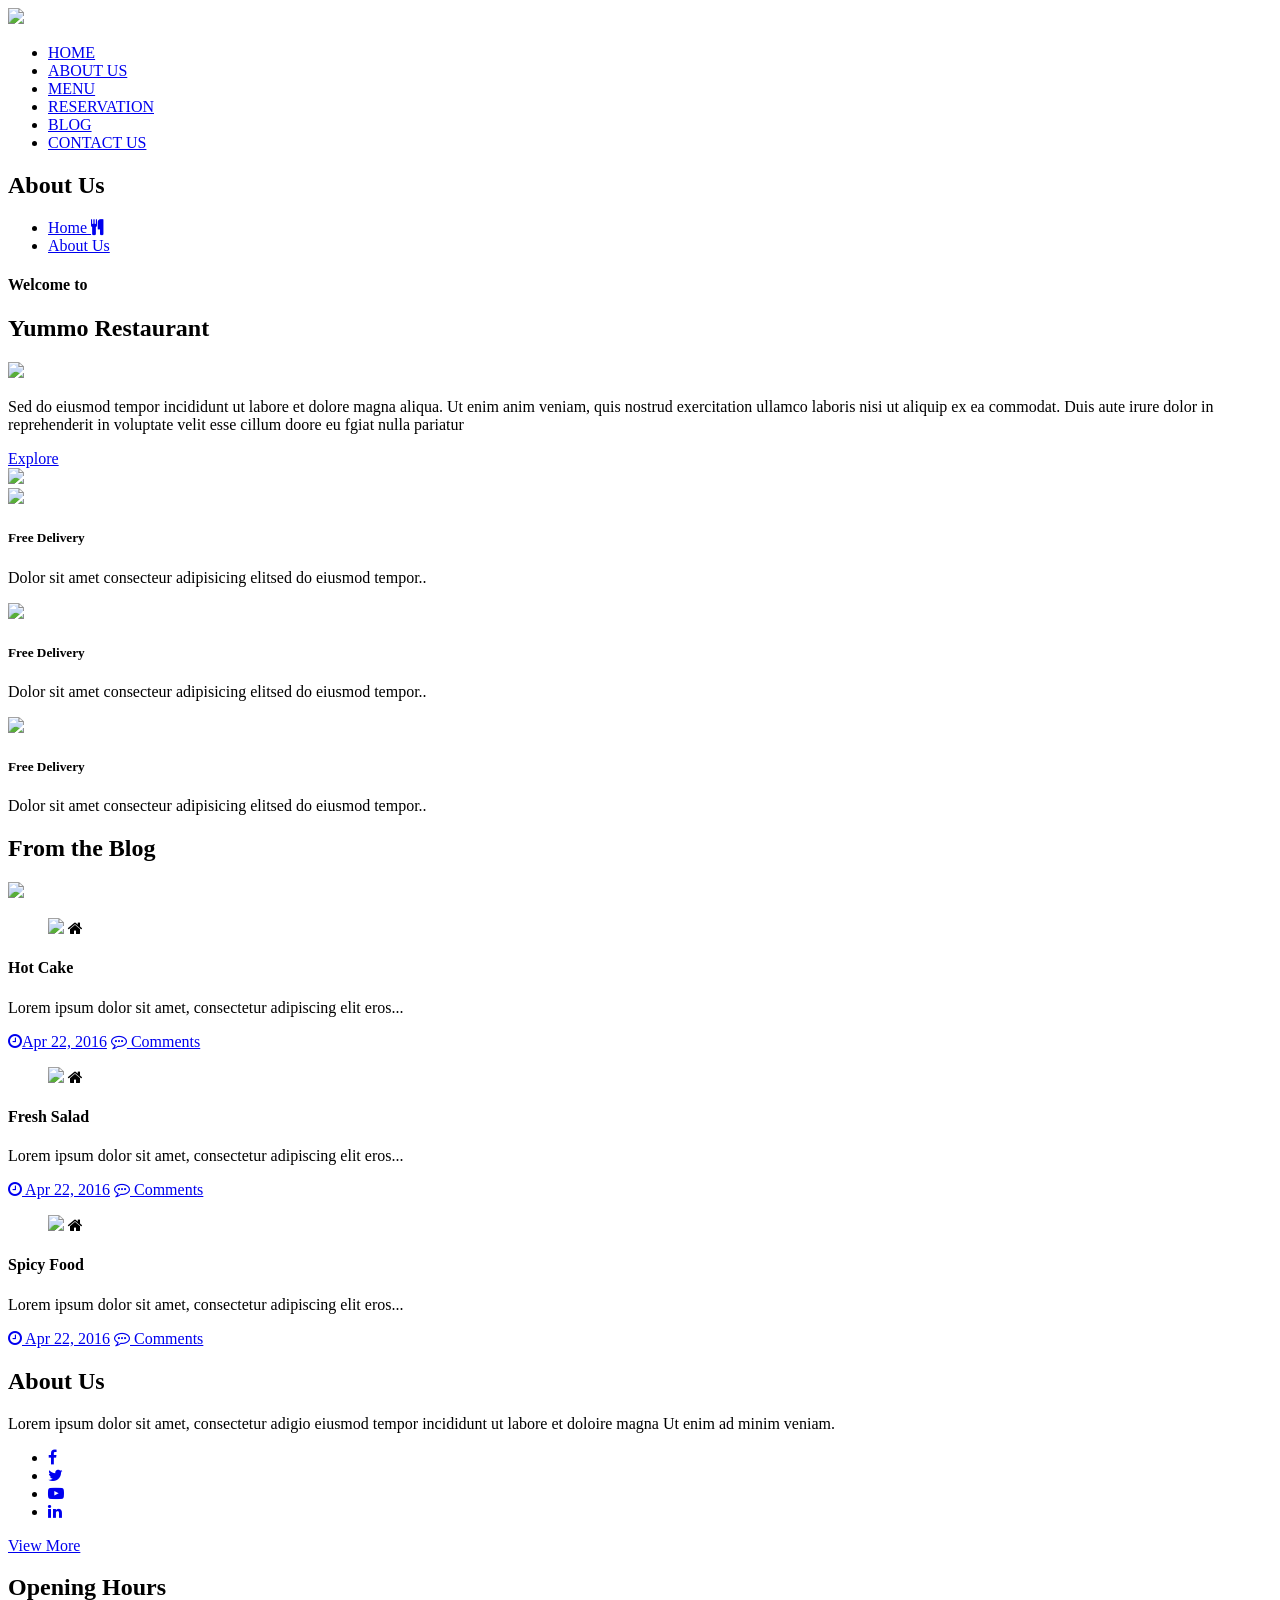
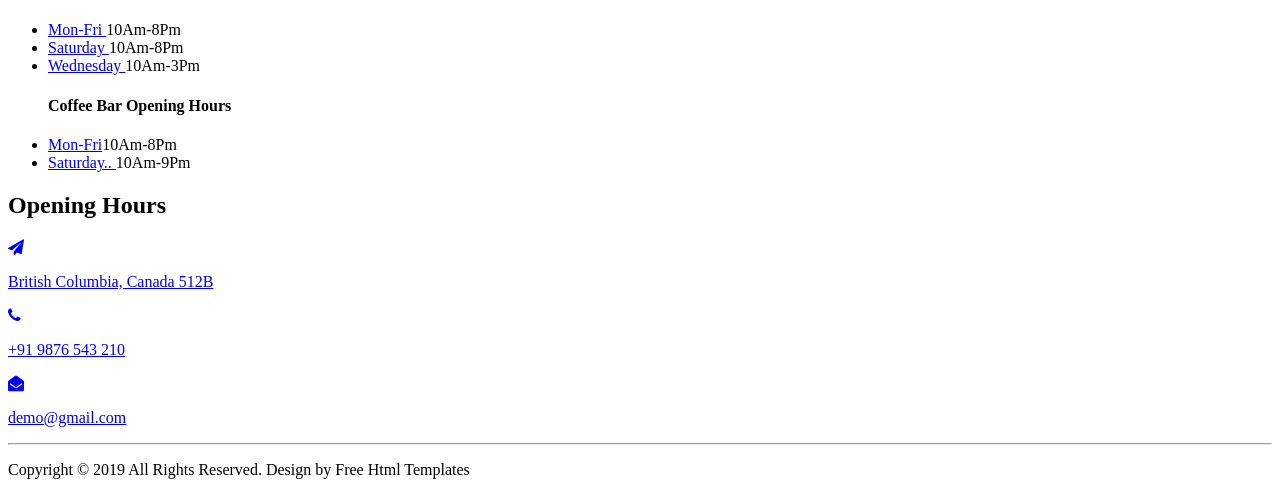
==== about.html @ 05164428 "Add files via upload" ====
<!DOCTYPE html>
<html lang="en">
   <head>
      <!-- basic -->
      <meta charset="utf-8">
      <meta http-equiv="X-UA-Compatible" content="IE=edge">
      <!-- mobile metas -->
      <meta name="viewport" content="width=device-width, initial-scale=1">
      <meta name="viewport" content="initial-scale=1, maximum-scale=1">
      <!-- site metas -->
      <meta name="keywords" content="">
      <meta name="description" content="">
      <meta name="author" content="">
      <!-- title -->
      <title>Yummo - Responsive Html5 Theme</title>
      <!-- fevicon -->
      <link rel="icon" href="images/fevicon.jpg" type="image/gif" />
      <!-- bootstrap css -->
      <link rel="stylesheet" href="css/bootstrap.min.css" />
      <!-- owl stylesheets -->
      <link rel="stylesheet" href="css/owl.carousel.min.css" />
      <link rel="stylesheet" href="css/owl.theme.default.css" />
      <!-- slick slider style -->
      <link rel="stylesheet" href="css/slick-theme.css" />
      <link rel="stylesheet" href="css/slick.css" />
      <!-- site css -->
      <link rel="stylesheet" href="css/style.css" />
      <!-- responsive css -->
      <link rel="stylesheet" href="css/responsive.css" />
      <!-- font awesome link -->
      <link rel="stylesheet" href="https://cdnjs.cloudflare.com/ajax/libs/font-awesome/4.7.0/css/font-awesome.min.css" />
      <!---<link href="https://unpkg.com/aos@2.3.1/dist/aos.css" rel="stylesheet"><-->
      <!--[if lt IE 9]>
      <script src="https://oss.maxcdn.com/libs/html5shiv/3.7.0/html5shiv.js"></script>
      <script src="https://oss.maxcdn.com/libs/respond.js/1.4.2/respond.min.js"></script>
      <![endif]-->
   </head>
   <body>
      <!-- header -->
      <header>
         <div class="container">
            <div class="row">
               <div class="col-md-12 col-lg-3">
                  <div class="logo">
                     <a href="index.html"><img src="img/logo_.png"></a>
                  </div>
               </div>
               <div class="col-md-12 col-lg-9">
                  <nav>
                     <div class="hamburger">
                        <div class="line1"></div>
                        <div class="line2"></div>
                        <div class="line3"></div>
                     </div>
                     <ul class="nav-links">
                        <li><a href="index.html">HOME</a></li>
                        <li><a href="about.html">ABOUT US</a></li>
                        <li><a href="h_menu.html">MENU</a></li>
                        <li><a href="reservation.html">RESERVATION</a></li>
                        <li><a href="blog.html">BLOG</a></li>
                        <li><a href="contact.html">CONTACT US</a></li>
                        </ul>
                  </nav>
               </div>
            </div>
         </div>
      </header>
      <!-- header end -->
      <!---slider-section-->
      <section class="about-bannner">
         <div class="container">
            <div class="row">
               <div class="col-md-12">
                  <div class="clentes-best">
                     <h2>About Us</h2>
                     <ul>
                        <li><a href="#"><span>Home <i class="fa fa-cutlery" aria-hidden="true"></i></span></a> </li>
                        <li><a href="#">About Us</a></li>
                     </ul>
                  </div>
               </div>
            </div>
         </div>
      </section>
      <!---welcome-restaurant-->
      <section  class="welcome-restaurant">
         <div class="container">
            <div class="row">
               <div class="col-md-6 col-sm-6 col-lg-6">
                  <div class="our-story">
                     <h4>Welcome to</h4>
                     <h2>Yummo Restaurant</h2>
                     <span><img src="img/heading-dark.png"></span>
                     <p>Sed do eiusmod tempor incididunt ut labore et dolore magna aliqua. Ut enim anim veniam, quis nostrud exercitation ullamco laboris nisi ut aliquip ex ea commodat. Duis aute irure dolor in reprehenderit in voluptate velit esse cillum doore eu fgiat nulla pariatur</p>
                     <a href="#">Explore</a>
                  </div>
               </div>
               <div class="col-md-6 col-sm-6 col-lg-6">
                  <div class="duis-excpeat">
                     <img src="img/our-story.jpg">
                  </div>
               </div>
            </div>
         </div>
      </section>
       <!---Free-delivery-->
      <section class="Free-delivery">
         <div class="container">
            <div class="row">
               <div class="col-md-4 col-sm-6 col-lg-4">
                  <div class="mollir">
                     <div class="fee-img">
                        <img class="pulse-image" src="img/free-delivery_small.png">
                     </div>
                     <div class="coffee-text">
                        <h5>Free Delivery</h5>
                        <p>Dolor sit amet consecteur adipisicing elitsed do eiusmod tempor..</p>
                     </div>
                  </div>
               </div>
               <div class="col-md-4 col-sm-6 col-lg-4">
                  <div class="mollir">
                     <div class="fee-img">
                        <img class="pulse-image" src="img/open-24hr_small.png">
                     </div>
                     <div class="coffee-text">
                        <h5>Free Delivery</h5>
                        <p>Dolor sit amet consecteur adipisicing elitsed do eiusmod tempor..</p>
                     </div>
                  </div>
               </div>
               <div class="col-md-4 col-sm-6 col-lg-4">
                  <div class="mollir">
                     <div class="fee-img">
                        <img class="pulse-image" src="img/support_small.png">
                     </div>
                     <div class="coffee-text">
                        <h5>Free Delivery</h5>
                        <p>Dolor sit amet consecteur adipisicing elitsed do eiusmod tempor..</p>
                     </div>
                  </div>
               </div>
            </div>
         </div>
      </section>
       <!---leftst-blog-->
      <section class="leftst-blog">
         <div class="container">
            <div class="row">
               <div class="col-md-12">
                  <div class="bloger-change">
                     <h2>From the Blog</h2>
                     <span class="icon"><img src="img/heading-dark.png"></span>   
                  </div>
               </div>
               <div class="col-md-4 col-sm-6 col-lg-4">
                  <div class="hotel-blog">
                     <figure class="snip1409"><img src="img/news-img1.jpg">
                        <i class="fa fa-home" aria-hidden="true"></i>
                        <a href="#"></a>
                     </figure>
                     <div class="Spicy-Food">
                        <h4>Hot Cake</h4>
                        <p>Lorem ipsum dolor sit amet, consectetur adipiscing elit eros...</p>
                        <a class="apr" href="#"><span> <i class="fa fa-clock-o" aria-hidden="true"></i>Apr 22, 2016</span></a>
                        <a class="Comments" href="#"><i class="fa fa-commenting-o" aria-hidden="true"></i><span>  Comments</span></a>
                     </div>
                  </div>
               </div>
               <div class="col-md-4 col-sm-6 col-lg-4">
                  <div class="hotel-blog">
                     <figure class="snip1409"><img src="img/news-img2.jpg">
                        <i class="fa fa-home" aria-hidden="true"></i>
                        <a href="#"></a>
                     </figure>
                     <div class="Spicy-Food">
                        <h4>Fresh Salad</h4>
                        <p>Lorem ipsum dolor sit amet, consectetur adipiscing elit eros...</p>
                        <a class="apr" href="#"><i class="fa fa-clock-o" aria-hidden="true"></i><span> Apr 22, 2016</span></a>
                        <a class="Comments" href="#"><i class="fa fa-commenting-o" aria-hidden="true"></i><span>  Comments</span></a>
                     </div>
                  </div>
               </div>
               <div class="col-md-4 col-sm-6 col-lg-4">
                  <div class="hotel-blog">
                     <figure class="snip1409"><img src="img/news-img3.jpg">
                        <i class="fa fa-home" aria-hidden="true"></i>
                        <a href="#"></a>
                     </figure>
                     <div class="Spicy-Food">
                        <h4>Spicy Food</h4>
                        <p>Lorem ipsum dolor sit amet, consectetur adipiscing elit eros...</p>
                        <a class="apr" href="#"><i class="fa fa-clock-o" aria-hidden="true"></i><span> Apr 22, 2016</span></a>
                        <a class="Comments" href="#"> <i class="fa fa-commenting-o" aria-hidden="true"></i><span>  Comments</span></a>
                     </div>
                  </div>
               </div>
            </div>
         </div>
      </section>
      <!-- footer -->
      <footer>
         <div class="container">
            <div class="row">
               <div class="col-md-4 col-sm-6 col-lg-4">
                  <div class="footer-about">
                     <h2>About Us</h2>
                     <p>Lorem ipsum dolor sit amet, consectetur adigio eiusmod tempor incididunt ut labore et doloire magna Ut enim ad minim veniam.</p>
                     <ul>
                        <li><a href="#"><i class="fa fa-facebook"></i></a></li>
                        <li><a href="#"><i class="fa fa-twitter"></i></a></li>
                        <li><a href="#"><i class="fa fa-youtube-play"></i></a></li>
                        <li><a href="#"><i class="fa fa-linkedin"></i></a></li>
                     </ul>
                     <a class="view" href="about.html">View More</a>
                  </div>
               </div>
               <div class="col-md-4 col-sm-6 col-lg-4">
                  <div class="footer-about">
                     <h2>Opening Hours</h2>
                     <ul class="Opening-hours">
                        <li><a href="#">Mon-Fri </a><span>10Am-8Pm</span></li>
                        <li><a href="#">Saturday </a><span>10Am-8Pm </span></li>
                        <li><a href="#">Wednesday </a><span>10Am-3Pm</span></li>
                        <h4>Coffee Bar Opening Hours</h4>
                        <li><a href="#">Mon-Fri</a><span>10Am-8Pm</span></li>
                        <li><a href="#">Saturday.. </a><span>10Am-9Pm</span></li>
                     </ul>
                  </div>
               </div>
               <div class="col-md-4 col-sm-6 col-lg-4">
                  <div class="footer-about">
                     <h2>Opening Hours</h2>
                     <a class="brght" href="#">
                        <i class="fa fa-paper-plane" aria-hidden="true"></i>
                        <p class="ind">British Columbia, Canada 512B</p>
                     </a>
                     <a class="brght" href="#">
                        <i class="fa fa-phone" aria-hidden="true"></i>
                        <p class="ind">+91 9876 543 210</p>
                     </a>
                     <a class="brght" href="#">
                        <i class="fa fa-envelope-open" aria-hidden="true"></i>
                        <p class="ind">demo@gmail.com</p>
                     </a>
                  </div>
               </div>
               <div class="col-md-12">
                  <hr>
                  <p class="right">Copyright © 2019 All Rights Reserved. Design by Free Html Templates</p>
               </div>
            </div>
         </div>
      </footer>
      <!-- footer end -->
      <!-- Optional JavaScript -->
      <!-- jQuery first, then Popper.js, then Bootstrap JS -->
      <script src="js/jquery.min.js"></script>
      <script src="js/jquery-3.2.1.slim.min.js"></script>
      <script src="js/popper.min.js"></script>
      <script src="js/bootstrap.min.js"></script>
      <script src="js/slick.min.js"></script>
      <script src="js/main.js"></script>
      <script src="js/owl.carousel.min.js"></script>
      <script src="https://unpkg.com/aos@2.3.1/dist/aos.js"></script>
      <script type="text/javascript">/* Demo purposes only */
         $(".hover").mouseleave(
           function () {
             $(this).removeClass("hover");
           }
         );
      </script>
      <script type="text/javascript">$('.owl-carousel').owlCarousel({
         loop:true,
         autoplay:true,
          autoplayTimeout:2000,
         margin:10,
         nav:true,
         responsive:{
             0:{
                 items:2
             },
             600:{
                 items:4
             },
             1000:{
                 items:6
             }
         }
         })
      </script>
      <script>
         AOS.init({duration:1000,
         });
      </script>
   </body>
</html>
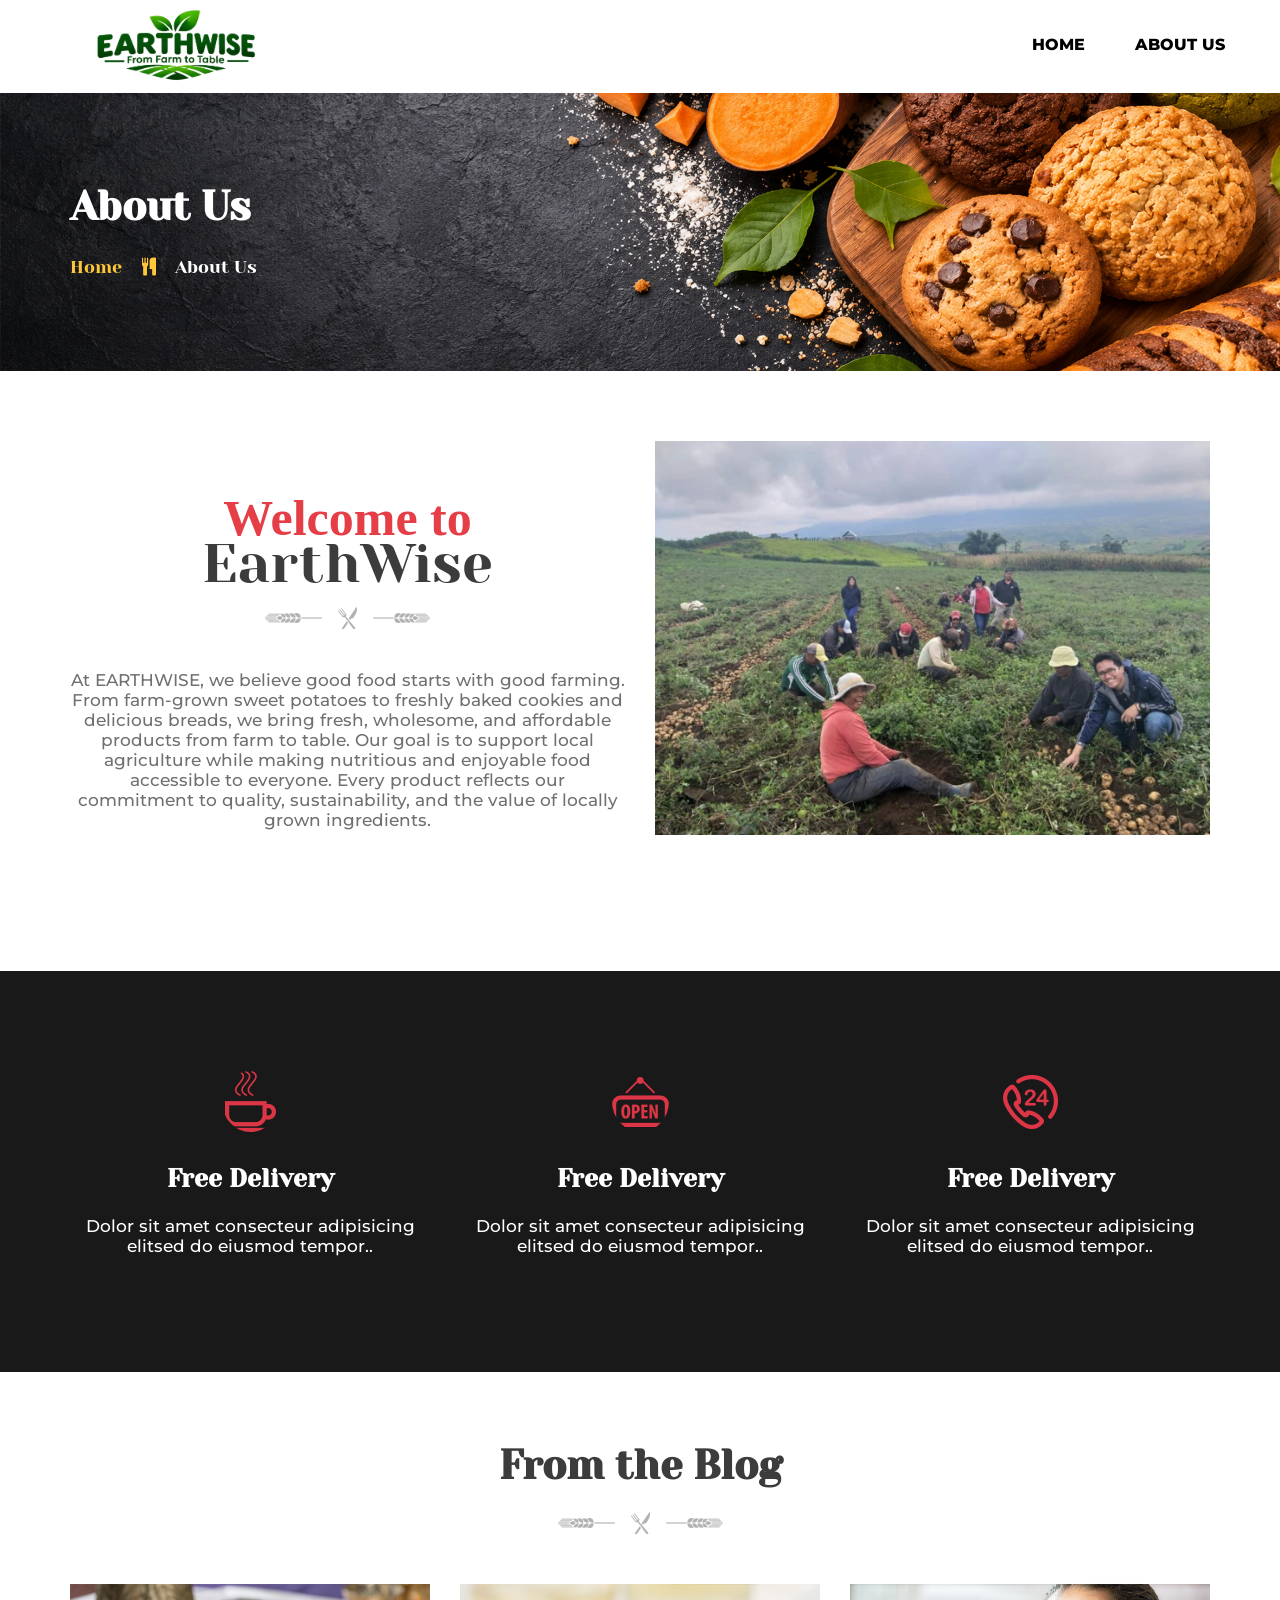
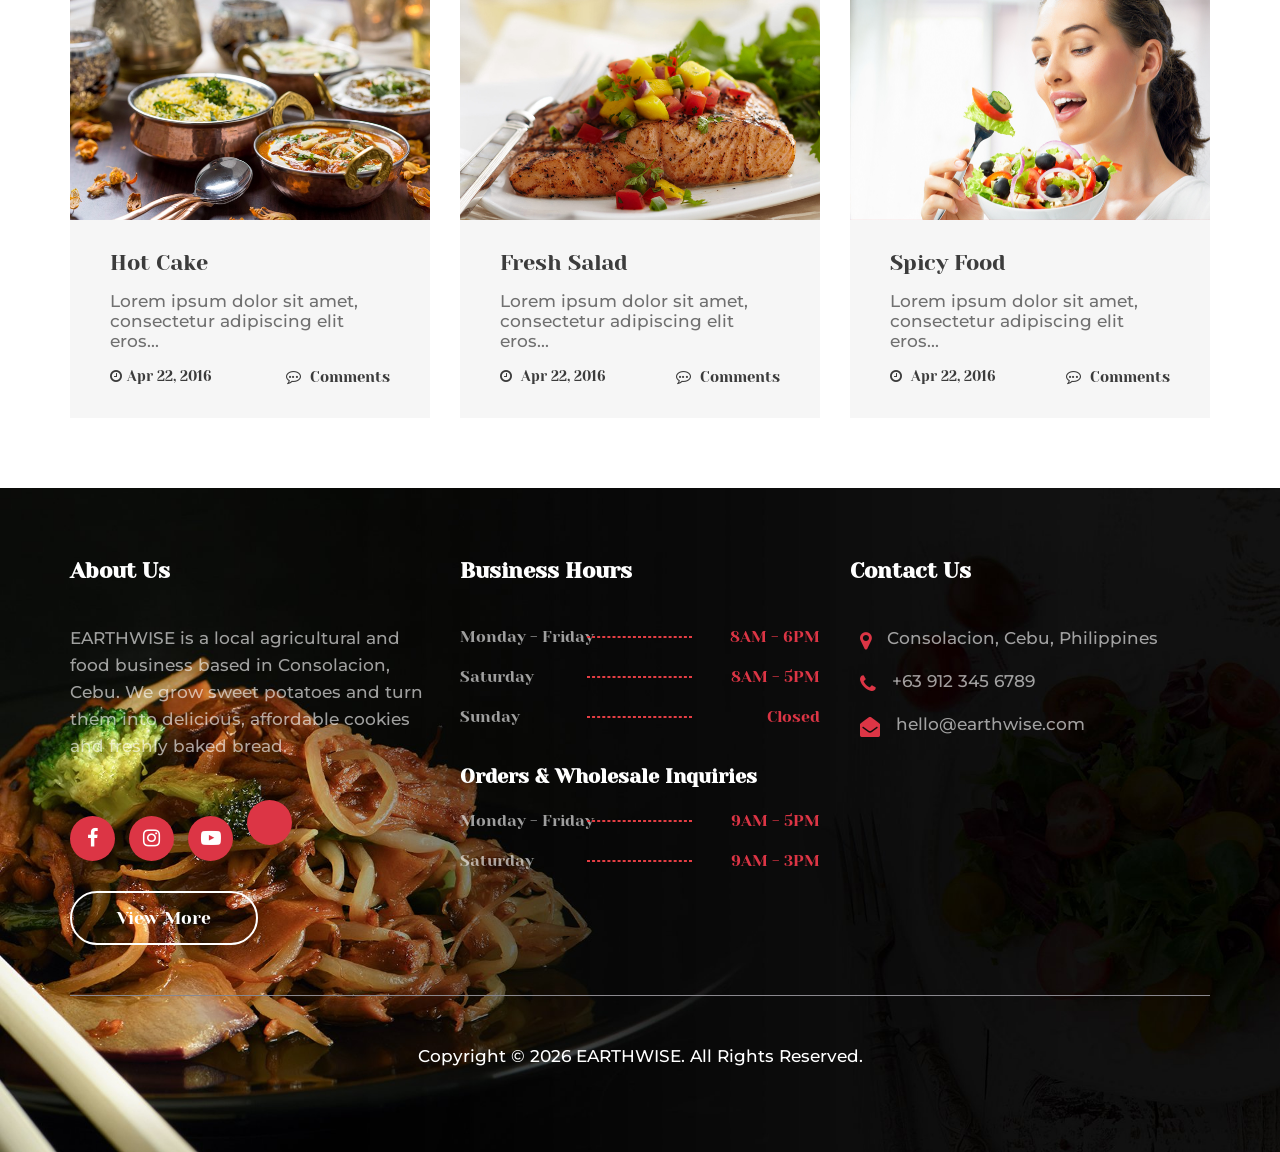
==== commit 535c7fe7: "Update about.html" ====
--- a/about.html
+++ b/about.html
@@ -12,9 +12,9 @@
       <meta name="description" content="">
       <meta name="author" content="">
       <!-- title -->
-      <title>Yummo - Responsive Html5 Theme</title>
+      <title>EarthWise</title>
       <!-- fevicon -->
-      <link rel="icon" href="images/fevicon.jpg" type="image/gif" />
+      <link rel="icon" href="img/logo_.png" type="image/gif" />
       <!-- bootstrap css -->
       <link rel="stylesheet" href="css/bootstrap.min.css" />
       <!-- owl stylesheets -->
@@ -55,10 +55,10 @@
                      <ul class="nav-links">
                         <li><a href="index.html">HOME</a></li>
                         <li><a href="about.html">ABOUT US</a></li>
-                        <li><a href="h_menu.html">MENU</a></li>
+                        <!-- <li><a href="h_menu.html">MENU</a></li>
                         <li><a href="reservation.html">RESERVATION</a></li>
                         <li><a href="blog.html">BLOG</a></li>
-                        <li><a href="contact.html">CONTACT US</a></li>
+                        <li><a href="contact.html">CONTACT US</a></li> -->
                         </ul>
                   </nav>
                </div>
@@ -89,10 +89,10 @@
                <div class="col-md-6 col-sm-6 col-lg-6">
                   <div class="our-story">
                      <h4>Welcome to</h4>
-                     <h2>Yummo Restaurant</h2>
+                     <h2>EarthWise</h2>
                      <span><img src="img/heading-dark.png"></span>
-                     <p>Sed do eiusmod tempor incididunt ut labore et dolore magna aliqua. Ut enim anim veniam, quis nostrud exercitation ullamco laboris nisi ut aliquip ex ea commodat. Duis aute irure dolor in reprehenderit in voluptate velit esse cillum doore eu fgiat nulla pariatur</p>
-                     <a href="#">Explore</a>
+                     <p>At EARTHWISE, we believe good food starts with good farming. From farm-grown sweet potatoes to freshly baked cookies and delicious breads, we bring fresh, wholesome, and affordable products from farm to table. Our goal is to support local agriculture while making nutritious and enjoyable food accessible to everyone. Every product reflects our commitment to quality, sustainability, and the value of locally grown ingredients.</p>
+                     <!-- <a href="#">Explore</a> -->
                   </div>
                </div>
                <div class="col-md-6 col-sm-6 col-lg-6">
@@ -199,60 +199,80 @@
          </div>
       </section>
       <!-- footer -->
-      <footer>
-         <div class="container">
-            <div class="row">
-               <div class="col-md-4 col-sm-6 col-lg-4">
-                  <div class="footer-about">
-                     <h2>About Us</h2>
-                     <p>Lorem ipsum dolor sit amet, consectetur adigio eiusmod tempor incididunt ut labore et doloire magna Ut enim ad minim veniam.</p>
-                     <ul>
-                        <li><a href="#"><i class="fa fa-facebook"></i></a></li>
-                        <li><a href="#"><i class="fa fa-twitter"></i></a></li>
-                        <li><a href="#"><i class="fa fa-youtube-play"></i></a></li>
-                        <li><a href="#"><i class="fa fa-linkedin"></i></a></li>
-                     </ul>
-                     <a class="view" href="about.html">View More</a>
-                  </div>
-               </div>
-               <div class="col-md-4 col-sm-6 col-lg-4">
-                  <div class="footer-about">
-                     <h2>Opening Hours</h2>
-                     <ul class="Opening-hours">
-                        <li><a href="#">Mon-Fri </a><span>10Am-8Pm</span></li>
-                        <li><a href="#">Saturday </a><span>10Am-8Pm </span></li>
-                        <li><a href="#">Wednesday </a><span>10Am-3Pm</span></li>
-                        <h4>Coffee Bar Opening Hours</h4>
-                        <li><a href="#">Mon-Fri</a><span>10Am-8Pm</span></li>
-                        <li><a href="#">Saturday.. </a><span>10Am-9Pm</span></li>
-                     </ul>
-                  </div>
-               </div>
-               <div class="col-md-4 col-sm-6 col-lg-4">
-                  <div class="footer-about">
-                     <h2>Opening Hours</h2>
-                     <a class="brght" href="#">
-                        <i class="fa fa-paper-plane" aria-hidden="true"></i>
-                        <p class="ind">British Columbia, Canada 512B</p>
-                     </a>
-                     <a class="brght" href="#">
-                        <i class="fa fa-phone" aria-hidden="true"></i>
-                        <p class="ind">+91 9876 543 210</p>
-                     </a>
-                     <a class="brght" href="#">
-                        <i class="fa fa-envelope-open" aria-hidden="true"></i>
-                        <p class="ind">demo@gmail.com</p>
-                     </a>
-                  </div>
-               </div>
-               <div class="col-md-12">
-                  <hr>
-                  <p class="right">Copyright © 2019 All Rights Reserved. Design by Free Html Templates</p>
-               </div>
-            </div>
-         </div>
-      </footer>
-      <!-- footer end -->
+  <footer>
+   <div class="container">
+      <div class="row">
+
+         <!-- About Us -->
+         <div class="col-md-4 col-sm-6 col-lg-4">
+            <div class="footer-about">
+               <h2>About Us</h2>
+               <p>
+                  EARTHWISE is a local agricultural and food business
+                  based in Consolacion, Cebu. We grow sweet potatoes
+                  and turn them into delicious, affordable cookies
+                  and freshly baked bread.
+               </p>
+               <ul>
+                  <li><a href="#"><i class="fa fa-facebook"></i></a></li>
+                  <li><a href="#"><i class="fa fa-instagram"></i></a></li>
+                  <li><a href="#"><i class="fa fa-youtube-play"></i></a></li>
+                  <li><a href="#"><i class="fa fa-tiktok"></i></a></li>
+               </ul>
+               <a class="view" href="about.html">View More</a>
+            </div>
+         </div>
+
+         <!-- Business Hours -->
+         <div class="col-md-4 col-sm-6 col-lg-4">
+            <div class="footer-about">
+               <h2>Business Hours</h2>
+               <ul class="Opening-hours">
+                  <li><a href="#">Monday - Friday</a><span>8AM - 6PM</span></li>
+                  <li><a href="#">Saturday</a><span>8AM - 5PM</span></li>
+                  <li><a href="#">Sunday</a><span>Closed</span></li>
+
+                  <h4>Orders & Wholesale Inquiries</h4>
+                  <li><a href="#">Monday - Friday</a><span>9AM - 5PM</span></li>
+                  <li><a href="#">Saturday</a><span>9AM - 3PM</span></li>
+               </ul>
+            </div>
+         </div>
+
+         <!-- Contact Us -->
+         <div class="col-md-4 col-sm-6 col-lg-4">
+            <div class="footer-about">
+               <h2>Contact Us</h2>
+
+               <a class="brght" href="#">
+                  <i class="fa fa-map-marker" aria-hidden="true"></i>
+                  <p class="ind">Consolacion, Cebu, Philippines</p>
+               </a>
+
+               <a class="brght" href="tel:+639123456789">
+                  <i class="fa fa-phone" aria-hidden="true"></i>
+                  <p class="ind">+63 912 345 6789</p>
+               </a>
+
+               <a class="brght" href="mailto:hello@earthwise.com">
+                  <i class="fa fa-envelope-open" aria-hidden="true"></i>
+                  <p class="ind">hello@earthwise.com</p>
+               </a>
+            </div>
+         </div>
+
+         <!-- Copyright -->
+         <div class="col-md-12">
+            <hr>
+            <p class="right">
+               Copyright © 2026 EARTHWISE. All Rights Reserved.
+            </p>
+         </div>
+
+      </div>
+   </div>
+</footer>
+<!-- footer end -->
       <!-- Optional JavaScript -->
       <!-- jQuery first, then Popper.js, then Bootstrap JS -->
       <script src="js/jquery.min.js"></script>
@@ -294,4 +314,4 @@
          });
       </script>
    </body>
-</html>+</html>
--- a/css/style.css
+++ b/css/style.css
@@ -0,0 +1,1750 @@
+@import url('https://fonts.googleapis.com/css2?family=Yeseva+One&display=swap');
+@import url('https://fonts.googleapis.com/css2?family=Bellefair&family=Yeseva+One&display=swap');
+@import url('https://fonts.googleapis.com/css2?family=Montserrat:wght@300;400;500;600;700;800;900&display=swap');
+* {
+    box-sizing: border-box;
+}
+
+body {
+    margin: 0px;
+    padding: 0px;
+    font-family: 'Yeseva One', cursive;
+    overflow-x: hidden;
+}
+
+h1,
+h2,
+h3,
+h4,
+h5,
+h6 {
+    color: #3c3c3c;
+    margin: 0px;
+    padding: 0px;
+    font-family: 'Yeseva One', cursive;
+}
+
+.container {
+    max-width: 1170px;
+    margin: 0 auto;
+}
+
+.img-responsive {
+    max-width: 100%;
+}
+
+.slick-prev,
+.slick-next {
+    font-size: 0;
+    line-height: 0;
+    position: absolute;
+    top: 50%;
+    display: block;
+    width: 20px;
+    height: 20px;
+    padding: 0;
+    -webkit-transform: translate(0, -50%);
+    -ms-transform: translate(0, -50%);
+    transform: translate(0, -50%);
+    cursor: pointer;
+    color: transparent;
+    border: none;
+    outline: none;
+    background: red;
+}
+
+.bg-dark {
+    background-color: rgb(0, 23, 60, 0.1) !important;
+    position: absolute;
+    z-index: 999;
+    width: 100%;
+    padding: 20px 31px;
+}
+
+.slider-section .slick-next {
+    right: 40px;
+    top: 46%;
+    width: 50px;
+    height: 50px;
+    background-color: #ee2852 !important;
+    border: 1px solid #ee2852;
+    border-radius: 30px;
+    display: none !important;
+}
+
+.ml-auto,
+.mx-auto {
+    margin-left: auto!important;
+    font-weight: 700;
+}
+
+.slick-dots li {
+    position: relative;
+    display: inline-block;
+    width: 20px;
+    height: 20px;
+    margin: 0 19px;
+    padding: 0;
+    cursor: pointer;
+    margin: 0 24px;
+}
+
+.slider-section .slider-images img:before {
+    content: '';
+    width: 100%;
+    background-color: rgb(19, 15, 64, 0.5);
+    position: absolute;
+    height: 100%;
+}
+
+.slider-section .slider-images img {
+    width: 100%;
+    position: relative;
+}
+
+.slider-images:before {
+    content: '';
+    width: 100%;
+    height: 100%;
+    background-color: rgb(0, 0, 0, 0.5);
+    position: absolute;
+    top: 0;
+    bottom: 0;
+    z-index: 999;
+}
+
+.slick-prev,
+.slick-next {
+    font-size: 0px;
+    line-height: 10;
+    position: absolute;
+    top: 50%;
+    display: block;
+    width: 20px;
+    height: 20px;
+    padding: 0;
+    -webkit-transform: translate(0, -50%);
+    -ms-transform: translate(0, -50%);
+    transform: translate(0, -50%);
+    cursor: pointer;
+    border: none;
+    outline: none;
+    z-index: 99;
+}
+
+.slider-text {
+    position: absolute;
+    top: 31%;
+    left: 15%;
+    right: 15%;
+    z-index: 9999;
+    text-align: center;
+}
+
+.slick-dotted.slick-slider {
+    margin-bottom: 0px !important;
+}
+
+.navbar-dark .navbar-nav .nav-link {
+    color: #ffffff;
+}
+
+.slider-text h2 {
+    font-size: 50px;
+    font-weight: 800;
+    color: #ffffff;
+    padding-bottom: 26px;
+    line-height: 64px;
+}
+
+.slider-text span {
+    font-size: 17px;
+    font-weight: 600;
+    color: #47da84;
+    letter-spacing: 3px;
+}
+
+.slider-text h5 {
+    font-weight: 600;
+    color: #fff;
+}
+
+.slider-text p {
+    font-size: 18px;
+    font-weight: 500;
+    color: #ffff;
+}
+
+.slider-text a {
+    width: 163px;
+    height: 50px;
+    background-color: #2ed573;
+    display: inline-block;
+    text-align: center;
+    line-height: 50px;
+    text-decoration: none;
+    color: #fff;
+}
+
+.slider-text a {
+    width: 163px;
+    height: 50px;
+    background-color: #ffffff;
+    display: inline-block;
+    text-align: center;
+    line-height: 50px;
+    text-decoration: none;
+    color: #191616;
+    font-weight: 600;
+}
+
+.slider-section .slick-dots li button {
+    font-size: none !important;
+    line-height: 0;
+    display: block;
+    width: 12px;
+    height: 12px;
+    padding: 5px;
+    cursor: pointer;
+    color: transparent;
+    border: 2px solid #e53e47;
+    outline: none;
+    background: transparent;
+    border-radius: 30px;
+}
+
+.slider-text a:hover {
+    background-color: #ff5e15;
+    transition: all 0.8s;
+    color: #000;
+}
+
+.slider-text h2 {
+    font-size: 55px;
+    line-height: 58px;
+    font-weight: 700;
+}
+
+#slider_main .carousel-control-next,
+#slider_main .carousel-control-prev {
+    position: absolute;
+    top: calc(50% - 35px);
+    bottom: 0;
+    display: -webkit-box;
+    display: -ms-flexbox;
+    display: flex;
+    -webkit-box-align: center;
+    -ms-flex-align: center;
+    align-items: center;
+    -webkit-box-pack: center;
+    -ms-flex-pack: center;
+    justify-content: center;
+    width: 70px;
+    color: #fff;
+    text-align: center;
+    opacity: 1;
+    height: 70px;
+    border-radius: 100%;
+    background: #222;
+    margin: 0 40px;
+}
+
+#slider_main .carousel-control-next:hover,
+#slider_main .carousel-control-prev:hover,
+#slider_main .carousel-control-next:focus,
+#slider_main .carousel-control-prev:focus {
+    background: #ffc637;
+}
+
+
+/*asetic*/
+
+.slick-dots {
+    position: absolute;
+    bottom: 11px;
+    display: block;
+    width: 100%;
+    padding: 0;
+    margin: 0x;
+    list-style: none;
+    text-align: center;
+    cursor: pointer;
+}
+
+.slider-text h4 {
+    font-size: 24px;
+    font-weight: 600;
+    color: #e53e47;
+    margin-bottom: 26px;
+    letter-spacing: 2px;
+}
+
+.slick-dots li button:before {
+    font-family: 'slick';
+    font-size: 6px;
+    line-height: 20px;
+    position: absolute;
+    top: 0;
+    left: 0;
+    width: 20px;
+    height: 20px;
+    content: '•';
+    text-align: center;
+    opacity: .25;
+    color: none;
+    -webkit-font-smoothing: antialiased;
+    -moz-osx-font-smoothing: grayscale;
+}
+
+.slider-section .slick-dots li button:hover {
+    background-color: #e53e47;
+    font-size: none !important;
+}
+
+
+/*nav-bar-*/
+
+header nav {
+    width: auto;
+    background: transparent;
+    box-shadow: none;
+    position: relative;
+    z-index: 99;
+    padding: 18px 0 0;
+    float: right;
+    display: flex;
+    justify-content: flex-end;
+    position: absolute;
+    right: 0;
+    top: -10px;
+}
+
+.nav-links li {
+    margin-left: 15px;
+}
+
+
+/*Styling logo*/
+
+.logo img {
+    max-width: 100%;
+    margin: 0;
+}
+
+
+/*Styling Links*/
+
+.nav-links {
+    display: flex;
+    list-style: none;
+    width: auto;
+    padding: 0px;
+    justify-content: space-between;
+    text-transform: uppercase;
+    float: right;
+    margin: 5px 0 0 0;
+}
+
+.nav-links li a {
+    text-decoration: none;
+    margin: 0px;
+    color: #000;
+    font-size: 16px;
+    font-weight: 800;
+    font-family: 'Montserrat', sans-serif;
+    padding: 10px 0;
+    float: left;
+}
+
+.nav-links li a:hover {
+    color: #e53e47;
+}
+
+.nav-links li {
+    position: relative;
+    margin: 0 0 0 50px;
+}
+
+.nav-links li a::before {
+    content: "";
+    display: block;
+    height: 3px;
+    width: 0%;
+    background-color: #e53e47;
+    position: absolute;
+    transition: all ease-in-out 250ms;
+    margin: 0;
+    bottom: 0;
+}
+
+.nav-links li a:hover::before {
+    width: 100%;
+}
+
+header {
+    padding: 10px 0;
+    position: relative;
+    width: 100%;
+    z-index: 1;
+}
+
+.home_page header {
+    position: absolute;
+    top: 0;
+    left: 0;
+}
+
+
+/*Styling Buttons*/
+
+.login-button {
+    background-color: #e53e47;
+    border: 1.5px solid #e53e47;
+    border-radius: 0px;
+    padding: 8px 31px;
+    font-size: 15px;
+    cursor: pointer;
+    color: #fff;
+}
+
+.login-button:hover {
+    color: #131418;
+    background-color: #f2f5f7;
+    border: 1.5px solid #f2f5f7;
+    transition: all ease-in-out 350ms;
+}
+
+.join-button {
+    color: #131418;
+    background-color: #61DAFB;
+    border: 1.5px solid #61DAFB;
+    border-radius: 2em;
+    padding: 0.6rem 0.8rem;
+    font-size: 1rem;
+    cursor: pointer;
+}
+
+.join-button:hover {
+    color: #f2f5f7;
+    background-color: transparent;
+    border: 1.5px solid #f2f5f7;
+    transition: all ease-in-out 350ms;
+}
+
+
+/*Styling Hamburger Icon*/
+
+.hamburger div {
+    width: 30px;
+    height: 3px;
+    background: #222;
+    margin: 4px 0;
+    transition: all 0.3s ease;
+}
+
+.hamburger {
+    display: none;
+}
+
+
+/*Stying for small screens*/
+
+@media screen and (max-width: 991px) {
+    nav {
+        position: absolute;
+        z-index: 3;
+    }
+    nav {
+        padding: 0px;
+        text-align: center;
+    }
+    .nav-links {
+        padding-top: 20px;
+    }
+    .nav-links li a {
+        color: #fff;
+    }
+    .nav-links {
+        display: block;
+    }
+    .nav-links li {
+        position: relative;
+        margin: 0;
+        float: left;
+        width: 100%;
+        padding-left: 30px;
+    }
+    .nav-links.open {
+        left: 0;
+    }
+    .hamburger {
+        display: block;
+        position: absolute;
+        cursor: pointer;
+        right: 15px;
+        top: 30%;
+        transform: translate(-5%, -50%);
+        z-index: 2;
+        transition: all 0.7s ease;
+    }
+    .nav-links {
+        position: fixed;
+        background: #131418;
+        height: 100vh;
+        width: 100%;
+        flex-direction: column;
+        clip-path: circle(50px at 90% -20%);
+        -webkit-clip-path: circle(50px at 90% -10%);
+        transition: all 1s ease-out;
+        pointer-events: none;
+        top: -40px;
+    }
+    .nav-links.open {
+        clip-path: circle(1000px at 90% 0);
+        -webkit-clip-path: circle(1000px at 90% 0);
+        pointer-events: all;
+        top: 78px;
+    }
+    .nav-links li {
+        opacity: 0;
+    }
+    .nav-links li:nth-child(1) {
+        transition: all 0.5s ease 0.2s;
+    }
+    .nav-links li:nth-child(2) {
+        transition: all 0.5s ease 0.4s;
+    }
+    .nav-links li:nth-child(3) {
+        transition: all 0.5s ease 0.6s;
+    }
+    .nav-links li:nth-child(4) {
+        transition: all 0.5s ease 0.7s;
+    }
+    .nav-links li:nth-child(5) {
+        transition: all 0.5s ease 0.8s;
+    }
+    .nav-links li:nth-child(6) {
+        transition: all 0.5s ease 0.9s;
+        margin: 0;
+    }
+    .nav-links li:nth-child(7) {
+        transition: all 0.5s ease 1s;
+        margin: 0;
+    }
+    li.fade {
+        opacity: 1;
+    }
+}
+
+
+/*Animating Hamburger Icon on Click*/
+
+.toggle .line1 {
+    transform: rotate(-45deg) translate(-5px, 6px);
+}
+
+.toggle .line2 {
+    transition: all 0.7s ease;
+    width: 0;
+}
+
+.toggle .line3 {
+    transform: rotate(45deg) translate(-5px, -6px);
+}
+
+section.welcome-industro {
+    width: 100%;
+    float: left;
+    margin: 0px;
+    padding: 70px 0;
+}
+
+.our-story h4 {
+    font-size: 50px;
+    color: #e53e47;
+    font-family: fangsong;
+    font-weight: 800;
+    padding: 15px 0 0;
+    line-height: 25px;
+}
+
+.our-story h2 {
+    font-size: 55px;
+    margin: 0;
+    text-transform: capitalize;
+}
+
+p {
+    font-family: 'Montserrat', sans-serif;
+    font-size: 17px !important;
+    color: #333;
+    font-weight: 500;
+    line-height: normal;
+    margin-bottom: ;
+}
+
+.our-story p {
+    font-size: 16px;
+    margin: 21px 0;
+}
+
+.our-story {
+    text-align: center;
+    width: 100%;
+    float: left;
+    padding: 50px 0;
+}
+
+.our-story a {
+    font-size: 16px;
+    color: #222;
+    text-decoration: none;
+    width: 190px;
+    height: 50px;
+    background-color: #ffc637;
+    display: inline-block;
+    line-height: 50px;
+    margin-top: 15px;
+    text-transform: capitalize;
+}
+
+.hend-colnge img {
+    width: 100%;
+}
+
+.our-story span img {
+    margin: 10px 0 20px 0;
+}
+
+.our-story a:hover {
+    background-color: #3c3c3c;
+    color: #ffffff;
+    transition: all 0.8s;
+}
+
+section.special-menu {
+    width: 100%;
+    float: left;
+    margin: 0px;
+    padding: 85px 0;
+    background: url(../img/menu_bg.jpg);
+    background-size: cover;
+    position: relative;
+}
+
+section.special-menu:before {
+    width: 100%;
+    float: left;
+    background-color: rgb(0, 0, 0, 0.6);
+    top: 0;
+    position: absolute;
+    height: 100%;
+    content: '';
+}
+
+.Crepes-box h2 {
+    font-size: 35px;
+    color: #fff;
+    font-weight: 700;
+    margin-bottom: 30px;
+}
+
+.Crepes-box ul {
+    margin: 0px;
+    padding: 0px;
+}
+
+.Crepes-box ul li {
+    list-style: none;
+    margin: 0px;
+    color: #fff;
+    padding: 0px 0 10px 0;
+    font-size: 30px;
+    font-weight: 500;
+    position: relative;
+}
+
+.Crepes-box {
+    max-width: 600px;
+    padding: 0px;
+    margin: 0px;
+}
+
+.Crepes-box ul li span {
+    color: #e53e47;
+    float: right;
+    font-size: 25px;
+}
+
+section.special-menu a {
+    background-color: #e53e47;
+    height: 48px;
+    display: inline-block;
+    text-align: center;
+    color: #FFF;
+    border-radius: 45px;
+    padding: 5px 47px;
+    line-height: 37px;
+    text-decoration: none;
+    margin-top: 30px;
+    border: 2px solid #e53e47;
+}
+
+.Crepes-box ul li:before {
+    content: '';
+    width: 160px;
+    position: absolute;
+    border: dashed 1px #e53e44;
+    right: 105px;
+    top: 15px;
+    bottom: 0;
+    height: 2px;
+    /* left: 0; */
+}
+
+section.special-menu a:hover {
+    background-color: transparent;
+    border: 2px solid #e53e47;
+    transition: all 0.5s ease;
+}
+
+.day-off {
+    width: 100%;
+    float: left;
+    margin: 0px;
+    padding-bottom: 50px;
+    text-align: center;
+}
+
+.day-off h2 {
+    font-size: 40px;
+    font-weight: 700;
+}
+
+section.catchof {
+    width: 100%;
+    float: left;
+    margin: 0px;
+    padding: 70px 0;
+}
+
+.day-off span img {
+    margin-top: 20px;
+}
+
+.best-gest {
+    width: 100%;
+    float: left;
+    background-color: #fff;
+}
+
+.drem-hotel {
+    width: 100%;
+    float: left;
+    margin: 0px;
+    padding: 30px 0 0;
+}
+
+.dolor-text img {
+    width: 100%;
+}
+
+.drem-hotel h5 {
+    font-size: 14px;
+    font-weight: 600;
+}
+
+.drem-hotel p {
+    font-size: 14px;
+    font-weight: normal;
+    margin: 20px 0;
+}
+
+.drem-hotel a {
+    text-decoration: none;
+    font-size: 14px;
+    font-weight: 700;
+    color: #000;
+    text-transform: uppercase;
+}
+
+.make-text h2 {
+    font-size: 40px;
+    color: #fff;
+    word-spacing: 10px;
+    letter-spacing: 9px;
+    text-transform: uppercase;
+}
+
+.drem-hotel a:hover {
+    color: #e53e47;
+    transition: all 0.8s;
+}
+
+.make-text {
+    width: 100%;
+    float: left;
+    text-align: center;
+}
+
+.make-text h2 {
+    font-size: 45px;
+    color: #fff;
+    word-spacing: 10px;
+    letter-spacing: 1px;
+    text-transform: uppercase;
+}
+
+.make-text p {
+    color: #fff;
+    max-width: 90%;
+    margin: 0 auto;
+    font-weight: 100;
+    padding: 15px 0 0 0;
+    font-size: 18px !important;
+    font-weight: 500;
+    line-height: 25px;
+    margin-top: 10px;
+    margin-bottom: 10px;
+}
+
+.make-text {
+    width: 100%;
+    float: left;
+    padding: 80px 0;
+}
+
+a.view {
+    padding: 12px 45px;
+    border: 2px solid #fff;
+    border-radius: 50px;
+    font-weight: 100;
+    text-decoration: none;
+    text-align: center;
+    display: inline-block;
+    margin: 30px 0 0 0;
+    transition: all 0.6s ease;
+    text-transform: capitalize;
+    color: #fff;
+    font-size: 1.1rem;
+}
+
+.view:hover {
+    background-color: #e53e47;
+    border-color: #e53e47;
+    color: #fff;
+}
+
+figure.snip1409 *,
+figure.snip1409 *:after {
+    -webkit-box-sizing: border-box;
+    box-sizing: border-box;
+    -webkit-transition: all 0.35s ease;
+    transition: all 0.35s ease;
+}
+
+figure.snip1409 img {
+    max-width: 100%;
+    backface-visibility: hidden;
+    vertical-align: top;
+}
+
+figure.snip1409 i {
+    position: absolute;
+    top: 25%;
+    left: 50%;
+    font-size: 42px;
+    -webkit-transform: translate(-50%, 0%);
+    transform: translate(-50%, 0%);
+    opacity: 0;
+    z-index: 2;
+    color: #fff;
+}
+
+figure.snip1409 a {
+    position: absolute;
+    top: 0;
+    bottom: 0;
+    left: 0;
+    right: 0;
+    z-index: 2;
+}
+
+figure.snip1409:hover img,
+figure.snip1409.hover img {
+    zoom: 1;
+    filter: alpha(opacity=10);
+    -webkit-opacity: 0.1;
+    opacity: 0.1;
+}
+
+figure.snip1409:hover:after,
+figure.snip1409:hover:after,
+figure.snip1409:hover:after,
+figure.snip1409.hover:after {
+    opacity: 1;
+    position: absolute;
+    top: 0px;
+    bottom: 212px;
+    left: 10px;
+    right: 10px;
+}
+
+figure.snip1409:hover i,
+figure.snip1409.hover i {
+    -webkit-transform: translate(-50%, -50%);
+    transform: translate(-50%, -50%);
+    opacity: 0.9;
+}
+
+.hotel-blog {
+    width: 100%;
+    float: left;
+    margin: 0px;
+    padding: 0px;
+    background-color: #fff;
+    box-shadow: none;
+}
+
+figure {
+    margin: 0px;
+    background-color: #e53e47;
+}
+
+.Spicy-Food {
+    width: 100%;
+    float: left;
+    margin: 0px;
+    padding: 30px 40px;
+    background: #f6f6f6;
+}
+
+.Spicy-Food h4 {
+    font-size: 22px;
+    font-weight: 400;
+}
+
+.Spicy-Food p {
+    margin: 15px 0;
+}
+
+.lone-team {
+    background: #f9f9f9;
+}
+
+.bloger-change h2 {
+    font-size: 40px;
+    font-weight: 600;
+}
+
+a.apr {
+    float: left;
+    font-size: 14px;
+    color: #3c3c3c;
+    font-weight: 500;
+    text-decoration: none;
+}
+
+a.Comments {
+    float: right;
+    font-size: 15px;
+    color: #3c3c3c;
+    text-decoration: none;
+}
+
+a.Comments:hover {
+    color: #e53e47;
+    transition: all 0.8s ease;
+}
+
+a.apr:hover {
+    color: #e53e47;
+    transition: all 0.8s ease;
+}
+
+.bloger-change {
+    width: 100%;
+    float: left;
+    padding-bottom: 50px;
+    text-align: center;
+}
+
+section.leftst-blog {
+    width: 100%;
+    float: left;
+    margin: 0px;
+    padding: 70px 0;
+}
+
+.Spicy-Food a i {
+    margin-right: 5px;
+}
+
+span.icon {
+    margin-top: 20px;
+    display: inline-block;
+}
+
+.just-news {
+    width: 100%;
+    float: left;
+    margin: 0px;
+    text-align: center;
+    padding-bottom: 50px;
+}
+
+p {
+    margin-top: 0;
+    color: #707070;
+}
+
+.just-news h2 {
+    font-size: 40px;
+    font-weight: 700;
+}
+
+.master-chef a.view {
+    background-color: #dc3545;
+}
+
+.master-chef a.view:hover {
+    background-color: transparent;
+    color: #3c3c3c;
+}
+
+.master-chef ul {
+    margin: 0px;
+    padding: 0px;
+}
+
+.master-chef ul li {
+    list-style: none;
+    display: inline-block;
+    margin: 0px;
+    padding: 0 30px 0 0;
+}
+
+.jusne-clender img {
+    width: 100%;
+}
+
+.master-chef h2 {
+    font-size: 30px;
+    font-weight: 700;
+    padding: 20px 0;
+}
+
+.master-chef {
+    width: 100%;
+    float: left;
+    margin: 0px;
+    padding-top: 20px;
+}
+
+.master-chef ul li i {
+    color: #dc3545;
+}
+
+.m-ss {
+    padding: 35px 0;
+    width: 100%;
+    float: left;
+}
+
+section.recnet {
+    width: 100%;
+    float: left;
+    margin: 0PX;
+    padding: 70px 0;
+}
+
+.master-chef ul li:hover {
+    color: #dc3545;
+    transition: all 0.6s;
+}
+
+.box {
+    position: relative;
+    top: 0;
+    width: 100%;
+    height: 450px;
+    border-radius: 15px;
+    overflow: hidden;
+}
+
+.box .imgBx {
+    position: absolute;
+    top: 0;
+    left: 0;
+    width: 100%;
+    height: 100%;
+    transition: 0.5s;
+    z-index: 2;
+    background: #fff;
+}
+
+.box .imgBx img {
+    transition: 0.5s;
+    width: 100%;
+}
+
+.box:hover .imgBx img {
+    opacity: 0.5;
+}
+
+.box .social-icon {
+    position: absolute;
+    top: 50%;
+    left: 50%;
+    transform: translate(-50%, -50%);
+    z-index: 3;
+    display: flex;
+    margin: 0;
+    padding: 0;
+}
+
+.box .social-icon li {
+    list-style: none;
+}
+
+.box .social-icon li a {
+    position: relative;
+    display: block;
+    width: 50px;
+    height: 50px;
+    text-align: center;
+    background-color: #fff;
+    color: #262626;
+    margin: 0 5px;
+    border-radius: 50%;
+    transition: 0.5s;
+    transform: translateY(150px);
+    opacity: 0;
+}
+
+.box .social-icon li a .fa {
+    font-size: 22px;
+    line-height: 50px;
+    transition: 0.5s;
+}
+
+.box .social-icon li a:hover .fa {
+    transform: rotateY(360deg);
+}
+
+.box:hover .social-icon li a {
+    transform: translateY(0px);
+    opacity: 1;
+}
+
+.box:hover .social-icon li:nth-child(1) a {
+    transition-delay: 0s;
+}
+
+.box:hover .social-icon li:nth-child(2) a {
+    transition-delay: 0.2s;
+}
+
+.box:hover .social-icon li:nth-child(3) a {
+    transition-delay: 0.4s;
+}
+
+.box:hover .social-icon li:nth-child(4) a {
+    transition-delay: 0.6s;
+}
+
+.box .details {
+    position: absolute;
+    bottom: 0;
+    left: 0;
+    background-color: #fff;
+    z-index: 1;
+    width: 100%;
+    height: 100px;
+    box-sizing: border-box;
+    padding: 10px;
+}
+
+.box .details h2 {
+    margin: 10px 0 22px 0;
+    text-align: center;
+    font-size: 25px;
+}
+
+.box .details h2 span {
+    color: #8f8f8f;
+    font-size: 16px;
+}
+
+.box:hover .imgBx {
+    transform: translateY(-100px);
+}
+
+section.best-ourchef {
+    width: 100%;
+    float: left;
+    margin: 0px;
+    padding: 72px 0;
+    background: url(../img/team_bg.jpg);
+    position: relative;
+    background-size: cover;
+}
+
+section.best-ourchef:before {
+    content: '';
+    width: 100%;
+    height: 100%;
+    position: absolute;
+    background-color: rgb(0, 0, 0, 0.9);
+    top: 0;
+}
+
+.ullamco-besr {
+    width: 100%;
+    float: left;
+    margin: 0px;
+    padding-bottom: 50px;
+    text-align: center;
+}
+
+.ullamco-besr h2 {
+    font-size: 40px;
+    color: #fff;
+}
+
+.ecco-fot {
+    width: 100%;
+    float: left;
+    margin: 0px;
+    text-align: center;
+}
+
+.ecco-fot {
+    width: 100%;
+    float: left;
+    margin: 0px;
+    padding-bottom: 50px;
+}
+
+section.lone-team {
+    width: 100%;
+    float: left;
+    padding: 70px 0;
+}
+
+.ecco-fot h2 {
+    font-size: 40px;
+    font-weight: 700;
+}
+
+footer {
+    width: 100%;
+    float: left;
+    background: url('../img/fixed-img.jpg');
+    background-color: #3a393e;
+    padding: 70px 0px;
+    background-size: cover;
+    position: relative;
+}
+
+footer::after {
+    background: #000;
+    content: "";
+    display: none;
+    width: 100%;
+    height: 100%;
+    position: absolute;
+    left: 0;
+    opacity: 0.7;
+    top: 0;
+    z-index: 1;
+}
+
+footer .container {
+    z-index: 11;
+    position: relative;
+}
+
+.footer-about h2 {
+    font-size: 22px;
+    font-weight: 600;
+    color: #fff;
+    padding-bottom: 40px;
+}
+
+.footer-about p {
+    color: rgba(255, 255, 255, 0.61);
+    font-size: 14px;
+    line-height: 27px;
+}
+
+.footer-about ul li {
+    margin: 0px;
+    padding: 0px 10px 0 0;
+    list-style: none;
+    display: inline-block;
+}
+
+.footer-about ul {
+    margin: 40px 0 0 0;
+    padding: 0px;
+}
+
+.footer-about ul li a i {
+    width: 45px;
+    height: 45px;
+    background-color: #dc3545;
+    line-height: 45px;
+    text-align: center;
+    color: #fff;
+    border-radius: 40px;
+    font-size: 20px;
+}
+
+.footer-about ul li a i:hover {
+    background-color: #fff;
+    color: #3c3c3c;
+    transition: all 0.9s ease;
+}
+
+ul.Opening-hours ul {
+    margin: 0px;
+    padding: 0px;
+}
+
+ul.Opening-hours {
+    margin: 0px;
+    padding: 0px;
+}
+
+ul.Opening-hours li {
+    list-style: none;
+    padding: 0px;
+    margin: 0px;
+    position: relative;
+}
+
+ul.Opening-hours li a {
+    text-decoration: none;
+    display: inline-block;
+    font-size: 16px;
+    color: rgba(255, 255, 255, 0.61);
+}
+
+ul.Opening-hours li {
+    list-style: none;
+    padding: 0px;
+    margin: 0px 0 16px 0;
+    position: relative;
+    display: block;
+}
+
+ul.Opening-hours li span {
+    float: right;
+}
+
+ul.Opening-hours li span {
+    float: right;
+    color: #dc3545;
+}
+
+ul.Opening-hours li:before {
+    content: '';
+    border: dashed 1px #e53e44;
+    position: absolute;
+    /* left: 0; */
+    right: 128px;
+    top: 11px;
+    width: 105px;
+}
+
+ul.Opening-hours h4 {
+    font-size: 20px;
+    padding: 20px 0;
+    color: #fff;
+    font-weight: 600;
+}
+
+a.brght {
+    display: flex;
+    align-items: center;
+    text-decoration: none;
+}
+
+a.brght i {
+    color: #dc3545;
+    padding-right: 16px;
+    font-size: 20px;
+    position: relative;
+    top: -5px;
+    padding-left: 10px;
+}
+
+hr {
+    background-color: #9a979e;
+    margin: 50px 0;
+}
+
+p.right {
+    text-align: center;
+    color: #fff;
+}
+
+ul.Opening-hours li a:hover {
+    color: #dc3545;
+    transition: all 0.6s ease;
+}
+
+a.brght p:hover {
+    color: #dc3545;
+    transition: all 0.6s ease;
+}
+
+section.about-bannner {
+    width: 100%;
+    float: left;
+    background-image: url(../img/menu_bg.jpg);
+    background-color: #3a393e;
+    padding: 90px 0;
+    background-size: cover;
+    background-position: center center;
+    position: relative;
+}
+
+section.about-bannner::after {
+    content: "";
+    display: block;
+    position: absolute;
+    top: 0;
+    left: 0;
+    background: #000;
+    opacity: 0;
+    z-index: 1;
+    width: 100%;
+    height: 100%;
+}
+
+section.about-bannner .container {
+    position: relative;
+    z-index: 11;
+}
+
+.clentes-best h2 {
+    font-size: 40px;
+    font-weight: 600;
+    color: #fff;
+}
+
+.clentes-best ul {
+    margin: 23px 0 0 0;
+    padding: 0px;
+}
+
+.clentes-best ul li {
+    margin: 0px;
+    padding: 0px;
+    list-style: none;
+    display: inline-block;
+}
+
+.clentes-best ul li a {
+    text-decoration: none;
+    font-size: 18px;
+    color: #fff;
+}
+
+.clentes-best ul li a i {
+    padding: 0 15px;
+}
+
+.clentes-best ul li a span {
+    color: #ffc637;
+}
+
+.westrot {
+    width: 100%;
+    text-align: center;
+}
+
+.westrot h6 {
+    font-size: 40px;
+    font-weight: 500;
+    color: #dc3545;
+}
+
+.westrot h2 {
+    font-size: 44px;
+    font-weight: 800;
+    padding: 20px 0 0 0;
+}
+
+.westrot a.view {
+    background-color: #dc3545;
+}
+
+.westrot a.view:hover {
+    background-color: transparent;
+    color: #dc3545;
+}
+
+section.welcome-restaurant {
+    width: 100%;
+    float: left;
+    margin: 70px 0;
+}
+
+.duis-excpeat img {
+    width: 100%;
+}
+
+.westrot p {
+    margin-top: 20px;
+}
+
+section.Free-delivery {
+    width: 100%;
+    float: left;
+    padding: 100px 0;
+    background: url(../img/counter_bg.jpg);
+    background-size: cover;
+    position: relative;
+    background-attachment: fixed;
+}
+
+section.Free-delivery:before {
+    content: '';
+    width: 100%;
+    float: left;
+    height: 100%;
+    background-color: rgb(0, 0, 0, 0.9);
+    position: absolute;
+    top: 0;
+    bottom: 0;
+}
+
+.mollir {
+    width: 100%;
+    float: left;
+    margin: 0px;
+    padding: 0px;
+    text-align: center;
+}
+
+.coffee-text h5 {
+    font-size: 25px;
+    font-weight: 800;
+    color: #ffff;
+    padding: 22px 0;
+    margin-top: 10px;
+}
+
+.coffee-text p {
+    color: #fff;
+}
+
+.pulse-image {
+    animation: pulse 2s infinite;
+    border-radius: 50%;
+}
+
+@keyframes pulse {
+    0% {
+        box-shadow: 0 0 0 0 rgba(168, 63, 57, 0.4);
+    }
+    5% {
+        transform: scale(1.01);
+    }
+    15% {
+        transform: scale(1);
+    }
+    70% {
+        box-shadow: 0 0 0 50px rgba(168, 63, 57, 0);
+    }
+    100% {
+        box-shadow: 0 0 0 100px rgba(168, 63, 57, 0);
+    }
+}
+
+section.clentes-banner {
+    width: 100%;
+    float: left;
+    padding: 70px 0;
+    margin: 0px;
+    background: url(../img/clients.jpg);
+    background-attachment: fixed;
+    position: relative;
+}
+
+section.clentes-banner:before {
+    content: '';
+    width: 100%;
+    height: 100%;
+    background-color: rgb(0, 0, 0, 0.8);
+    position: absolute;
+    top: 0;
+    bottom: 0;
+}
+
+.vedio-clentes {
+    display: flex;
+}
+
+.hot-clints p {
+    max-width: 669px;
+    color: #fff;
+    margin: 0px;
+}
+
+.hot-clints {
+    margin-left: 20px;
+}
+
+.hot-clints h6 {
+    font-size: 16px;
+    font-weight: 600;
+    color: #fff;
+}
+
+.hot-clints h6 span {
+    color: #dc3545;
+}
+
+.colg-cheak img {
+    width: 140px;
+    height: 140px;
+    border-radius: 100%;
+}
+
+h2.Testimonial-section {
+    padding-bottom: 60px;
+    font-size: 40px;
+    font-weight: 800;
+    color: #fff;
+}
+
+.drem-hotel p {
+    font-size: 15px !important;
+}
+
+.master-chef p {
+    padding-right: 20px;
+    line-height: 24px;
+}
+
+#slider_main img {
+    width: 100%;
+}
+
+.logo {
+    float: left;
+}
+
+.logo img {
+    max-width: 210px;
+    margin: 0;
+}
+
+
+/** contact css **/
+
+.contact_section {
+    background-image: url('../img/contact_banner.jpg');
+    background-size: cover;
+    background-position: right center;
+}
+
+.contact_blog {
+    text-align: center;
+    border: solid #e1e1e1 1px;
+    padding: 40px;
+    margin: 10px 0;
+}
+
+.form_contant .field {
+    margin: 20px 0 0;
+}
+
+.contact_blog {
+    text-align: center;
+    padding: 40px 20px;
+    margin: 10px 0;
+    background: rgba(255, 255, 255, .9);
+    border-radius: 5px;
+    border: none;
+}
+
+.contact_blog div.center img {
+    margin-bottom: 15px;
+}
+
+.contact_blog div.center h5 {
+    margin: 5px 0 8px;
+    font-weight: 500;
+    font-size: 18px;
+    text-transform: none;
+}
+
+.contact_blog p {
+    margin: 0;
+    font-size: 15px;
+    margin-top: 2px;
+    font-size: 14px !important;
+}
+
+
+/** contact form **/
+
+
+/**== Form ==**/
+
+input.field_custom {
+    border: solid #e1e1e1 1px;
+    background: rgba(255, 255, 255, .9);
+    width: 100%;
+    background: #fff;
+    min-height: 50px;
+    padding: 5px 20px;
+    line-height: normal;
+    border-radius: 5px;
+    margin-bottom: 10px;
+    font-size: 14px;
+    color: #737373;
+    font-weight: 500;
+    font-family: 'Montserrat', sans-serif;
+}
+
+textarea.field_custom {
+    border: solid #e1e1e1 1px;
+    width: 100%;
+    background: rgba(255, 255, 255, .9);
+    min-height: 120px;
+    padding: 20px 20px;
+    line-height: normal;
+    border-radius: 5px;
+    margin-bottom: 10px;
+    font-size: 14px;
+    color: #737373;
+    font-weight: 300;
+}
+
+.field {
+    padding: 0;
+}
+
+.btn.main_bt {
+    font-size: 16px;
+    color: #222;
+    text-decoration: none;
+    width: 190px;
+    height: 50px;
+    background-color: #ffc637;
+    display: inline-block;
+    line-height: 50px;
+    margin-top: 15px;
+    text-transform: capitalize;
+    padding: 0;
+    margin: 30px auto 0;
+    display: flex;
+    justify-content: center;
+}
+
--- a/css/responsive.css
+++ b/css/responsive.css
@@ -0,0 +1,184 @@
+
+
+@media (max-width: 1200px) {}
+
+@media (max-width: 1024px) {}
+
+@media (max-width: 991px) {
+  .drem-hotel p {
+    font-size: 12px;
+  }
+  ul.Opening-hours li:before {
+    right: 91px;
+    width: 37px;
+  }
+  .footer-about ul li {
+    padding: 0px 5px 0 0;
+  }
+}
+
+@media (max-width: 767px) {
+  .slider-text h2 {
+    font-size: 39px;
+    line-height: 47px;
+  }
+  .our-story p {
+    font-size: 14px;
+  }
+  .hot-clints p {
+    max-width: 100%;
+  }
+  .best-gest {
+    margin-bottom: 30px;
+  }
+  .make-text h2 {
+    font-size: 25px;
+  }
+  .make-text p {
+    font-size: 14px;
+  }
+  .hotel-blog {
+    margin-bottom: 30px;
+  }
+  .master-chef ul li {
+    padding: 0 10px 0 0;
+    font-size: 14px;
+  }
+  .master-chef h2 {
+    font-size: 22px;
+  }
+  .surti {
+    margin-bottom: 30px;
+  }
+  .owl-theme .owl-dots .owl-dot.active span,
+  .owl-theme .owl-dots .owl-dot:hover span {
+    background: #bd2130;
+  }
+  .footer-about {
+    margin-bottom: 30px;
+  }
+  .westrot h2 {
+    font-size: 24px;
+  }
+  ul.Opening-hours h4 {
+    font-size: 16px;
+  }
+  .westrot h6 {
+    font-size: 30px;
+  }
+  .mollir {
+    margin-bottom: 50px;
+  }
+}
+
+@media (max-width: 575px) {
+  .slider-text h2 {
+    font-size: 23px;
+    line-height: 25px;
+    margin: 0px;
+  }
+  .slick-dots {
+    display: none;
+  }
+  .slider-text {
+    top: 51%;
+  }
+  .slider-text a {
+    display: none;
+  }
+  .Crepes-box ul li:before {
+    width: 120px;
+  }
+  .slick-dots {
+    display: none !important;
+  }
+  .slider-text h4 {
+    display: none;
+  }
+  .our-story {
+    margin-bottom: 50px;
+    padding: 0;
+  }
+  header nav {
+    top: -35px;
+  }
+  .master-chef {
+    margin-bottom: 50px;
+  }
+  .owl-theme .owl-nav {
+    display: none;
+  }
+  ul.Opening-hours li:before {
+    right: 113px;
+    width: 85px;
+  }
+  .ullamco-besr h2 {
+    font-size: 36px;
+  }
+  .m-ss {
+    padding: 22px 0;
+  }
+  .Crepes-box ul li {
+    font-size: 18px;
+  }
+  .Crepes-box ul li:before {
+    display: none;
+  }
+  .Crepes-box ul li span {
+    font-size: 18px;
+  }
+  .day-off h2 {
+    font-size: 30px;
+  }
+  .westrot {
+    margin-bottom: 50px;
+  }
+  .vedio-clentes {
+    display: inline-block;
+    text-align: center;
+  }
+  .colg-cheak {
+    margin-bottom: 30px;
+  }
+  #slider_main .carousel-control-next,
+  #slider_main .carousel-control-prev {
+    top: calc(50% - 25px);
+    width: 50px;
+    height: 50px;
+    margin: 0 20px;
+  }
+  footer::after {
+    background: #000;
+    content: "";
+    display: block;
+    width: 100%;
+    height: 100%;
+    position: absolute;
+    left: 0;
+    top: 0;
+    z-index: 1;
+  }
+}
+
+@media (min-width: 576px) and (max-width: 991px) {
+  .hamburger {
+    top: -18px;
+  }
+}
+
+@media (min-width: 992px) and (max-width: 1199px) {
+  .nav-links li {
+    position: relative;
+    margin: 0 0 0 30px;
+  }
+  .nav-links {
+    margin: 5px 20px 0 0;
+  }
+}
+
+@media (max-width: 991px) {
+  .home_page header {
+    position: relative;
+  }
+}
+
